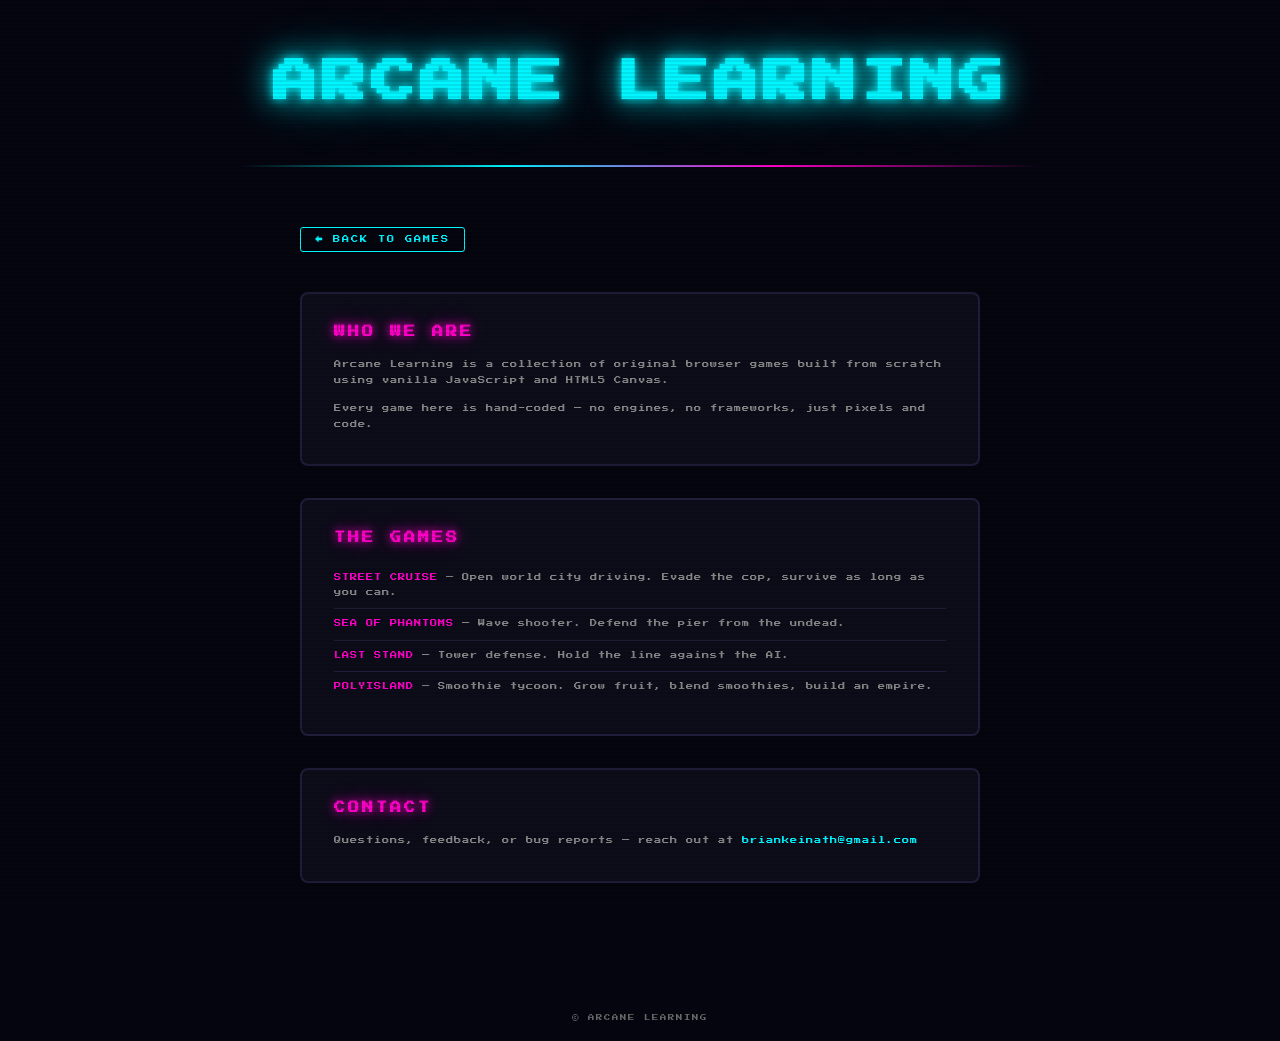
==== about/index.html @ b402abd0 "Add About Us page, duplicate Street Cruise to games/, reorder homepage cards Co-Authored-By: Claude " ====
<!DOCTYPE html>
<html lang="en">
<head>
  <meta charset="UTF-8">
  <meta name="viewport" content="width=device-width, initial-scale=1.0">
  <title>About Us — Arcane Learning</title>
  <link rel="stylesheet" href="../css/style.css">
  <style>
    .about-container {
      max-width: 760px;
      margin: 0 auto;
      padding: 0 40px 80px;
    }
    .about-section {
      border: 2px solid #1e1e3a;
      border-radius: 8px;
      padding: 32px;
      margin-bottom: 32px;
      background: #0d0d1a;
    }
    .about-section h2 {
      font-size: 0.7rem;
      color: #ff00c8;
      letter-spacing: 3px;
      margin-bottom: 20px;
      text-shadow: 0 0 10px #ff00c8, 0 0 24px rgba(255,0,200,0.4);
    }
    .about-section p {
      font-size: 0.45rem;
      color: #888;
      line-height: 2.2;
      letter-spacing: 1px;
      margin-bottom: 12px;
    }
    .about-section p:last-child { margin-bottom: 0; }
    .back-link {
      display: inline-block;
      margin-bottom: 40px;
      color: #00f5ff;
      font-size: 0.45rem;
      text-decoration: none;
      letter-spacing: 2px;
      border: 1px solid #00f5ff;
      padding: 8px 14px;
      border-radius: 3px;
    }
    .back-link:hover { background: #00f5ff; color: #000; }
    .game-list {
      list-style: none;
      padding: 0;
    }
    .game-list li {
      font-size: 0.45rem;
      color: #888;
      letter-spacing: 1px;
      padding: 8px 0;
      border-bottom: 1px solid #1e1e3a;
      line-height: 2;
    }
    .game-list li:last-child { border-bottom: none; }
    .game-list .tag {
      color: #ff00c8;
    }
  </style>
</head>
<body>

  <header>
    <h1 class="site-title">ARCANE LEARNING</h1>
  </header>

  <div class="divider"></div>

  <div class="about-container">

    <a href="../index.html" class="back-link">&#8592; BACK TO GAMES</a>

    <div class="about-section">
      <h2>WHO WE ARE</h2>
      <p>Arcane Learning is a collection of original browser games built from scratch using vanilla JavaScript and HTML5 Canvas.</p>
      <p>Every game here is hand-coded — no engines, no frameworks, just pixels and code.</p>
    </div>

    <div class="about-section">
      <h2>THE GAMES</h2>
      <ul class="game-list">
        <li><span class="tag">STREET CRUISE</span> — Open world city driving. Evade the cop, survive as long as you can.</li>
        <li><span class="tag">SEA OF PHANTOMS</span> — Wave shooter. Defend the pier from the undead.</li>
        <li><span class="tag">LAST STAND</span> — Tower defense. Hold the line against the AI.</li>
        <li><span class="tag">POLYISLAND</span> — Smoothie tycoon. Grow fruit, blend smoothies, build an empire.</li>
      </ul>
    </div>

    <div class="about-section">
      <h2>CONTACT</h2>
      <p>Questions, feedback, or bug reports — reach out at <span style="color:#00f5ff">briankeinath@gmail.com</span></p>
    </div>

  </div>

  <footer>
    <p>© ARCANE LEARNING</p>
  </footer>

</body>
</html>
---- css/style.css ----
@import url('https://fonts.googleapis.com/css2?family=Press+Start+2P&display=swap');

*, *::before, *::after { box-sizing: border-box; margin: 0; padding: 0; }

:root {
  --bg: #05050f;
  --card-bg: #0d0d1a;
  --card-border: #1e1e3a;
  --text: #d0d0ff;
  --dim: #666;
  --cyan: #00f5ff;
  --magenta: #ff00c8;
  --yellow: #ffe600;
}

body {
  background: var(--bg);
  color: var(--text);
  font-family: 'Press Start 2P', monospace;
  min-height: 100vh;
  overflow-x: hidden;
}

/* subtle scanline overlay */
body::after {
  content: '';
  position: fixed;
  inset: 0;
  background: repeating-linear-gradient(
    0deg,
    transparent,
    transparent 2px,
    rgba(0,0,0,0.08) 2px,
    rgba(0,0,0,0.08) 4px
  );
  pointer-events: none;
  z-index: 100;
}

/* ── HEADER ── */
header {
  text-align: center;
  padding: 60px 20px 40px;
}

.site-title {
  font-size: clamp(1.4rem, 4vw, 2.8rem);
  color: var(--cyan);
  text-shadow:
    0 0 10px var(--cyan),
    0 0 30px var(--cyan),
    0 0 60px rgba(0,245,255,0.4);
  letter-spacing: 4px;
  margin-bottom: 20px;
}

.site-subtitle {
  font-size: 0.6rem;
  color: var(--dim);
  letter-spacing: 6px;
  animation: blink 1.2s step-end infinite;
}

@keyframes blink {
  50% { opacity: 0; }
}

/* ── DIVIDER ── */
.divider {
  width: 80%;
  max-width: 800px;
  height: 2px;
  margin: 0 auto 60px;
  background: linear-gradient(90deg, transparent, var(--cyan), var(--magenta), transparent);
}

/* ── GAME GRID ── */
.game-grid {
  display: flex;
  flex-wrap: wrap;
  justify-content: center;
  gap: 32px;
  padding: 0 40px 80px;
  max-width: 1200px;
  margin: 0 auto;
}

/* ── GAME CARD ── */
.game-card {
  display: flex;
  flex-direction: column;
  width: 280px;
  border: 2px solid var(--card-border);
  border-radius: 8px;
  overflow: hidden;
  text-decoration: none;
  background: var(--card-bg);
  transition: transform 0.15s ease, border-color 0.15s ease, box-shadow 0.15s ease;
  cursor: pointer;
}

.game-card:hover {
  transform: translateY(-8px) scale(1.02);
}

/* per-game accent colors */
.game-card.about-us:hover        { border-color: #ff00c8; box-shadow: 0 0 24px rgba(255,0,200,0.4); }
.game-card.city-driver:hover     { border-color: #e74c3c; box-shadow: 0 0 24px rgba(231,76,60,0.4); }
.game-card.sea-of-phantoms:hover { border-color: #00b4d8; box-shadow: 0 0 24px rgba(0,180,216,0.4); }
.game-card.last-stand:hover      { border-color: #00f5ff; box-shadow: 0 0 24px rgba(0,245,255,0.4); }
.game-card.poly-island:hover     { border-color: #52b788; box-shadow: 0 0 24px rgba(82,183,136,0.4); }

/* ── CARD ICON ── */
.card-icon {
  width: 100%;
  height: 180px;
  display: flex;
  align-items: center;
  justify-content: center;
}

.about-us        .card-icon { background: linear-gradient(135deg, #1a001a, #0d0020); }
.city-driver     .card-icon { background: linear-gradient(135deg, #000d2a, #2a000d); }
.sea-of-phantoms .card-icon { background: linear-gradient(135deg, #000d1a, #001e38); }
.last-stand      .card-icon { background: linear-gradient(135deg, #000d1a, #001428); }
.poly-island     .card-icon { background: linear-gradient(135deg, #001a0d, #003320); }

.card-icon svg {
  width: 110px;
  height: 110px;
}

/* ── CARD INFO ── */
.card-info {
  padding: 20px 16px;
  display: flex;
  flex-direction: column;
  gap: 10px;
  border-top: 2px solid var(--card-border);
}

.card-title {
  font-size: 0.65rem;
  letter-spacing: 2px;
  color: #fff;
}

.about-us        .card-title { color: #ff00c8; }
.city-driver     .card-title { color: #e74c3c; }
.sea-of-phantoms .card-title { color: #00b4d8; }
.last-stand      .card-title { color: #00f5ff; }
.poly-island     .card-title { color: #52b788; }

.card-desc {
  font-size: 0.45rem;
  color: var(--dim);
  line-height: 1.8;
  letter-spacing: 1px;
}

.play-btn {
  display: inline-block;
  margin-top: 6px;
  padding: 8px 14px;
  font-size: 0.5rem;
  letter-spacing: 2px;
  color: var(--bg);
  border-radius: 3px;
  align-self: flex-start;
}

.about-us        .play-btn { background: #ff00c8; }
.city-driver     .play-btn { background: #e74c3c; }
.sea-of-phantoms .play-btn { background: #00b4d8; }
.last-stand      .play-btn { background: #00f5ff; }
.poly-island     .play-btn { background: #52b788; }

.game-card:hover .play-btn {
  filter: brightness(1.15);
}

/* ── FOOTER ── */
footer {
  text-align: center;
  padding: 20px;
  font-size: 0.4rem;
  color: var(--dim);
  letter-spacing: 2px;
}

/* ── MOBILE ── */
@media (max-width: 600px) {
  header {
    padding: 30px 16px 20px;
  }

  .divider {
    margin-bottom: 30px;
  }

  .game-grid {
    padding: 0 16px 40px;
    gap: 16px;
  }

  .game-card {
    width: 100%;
  }
}
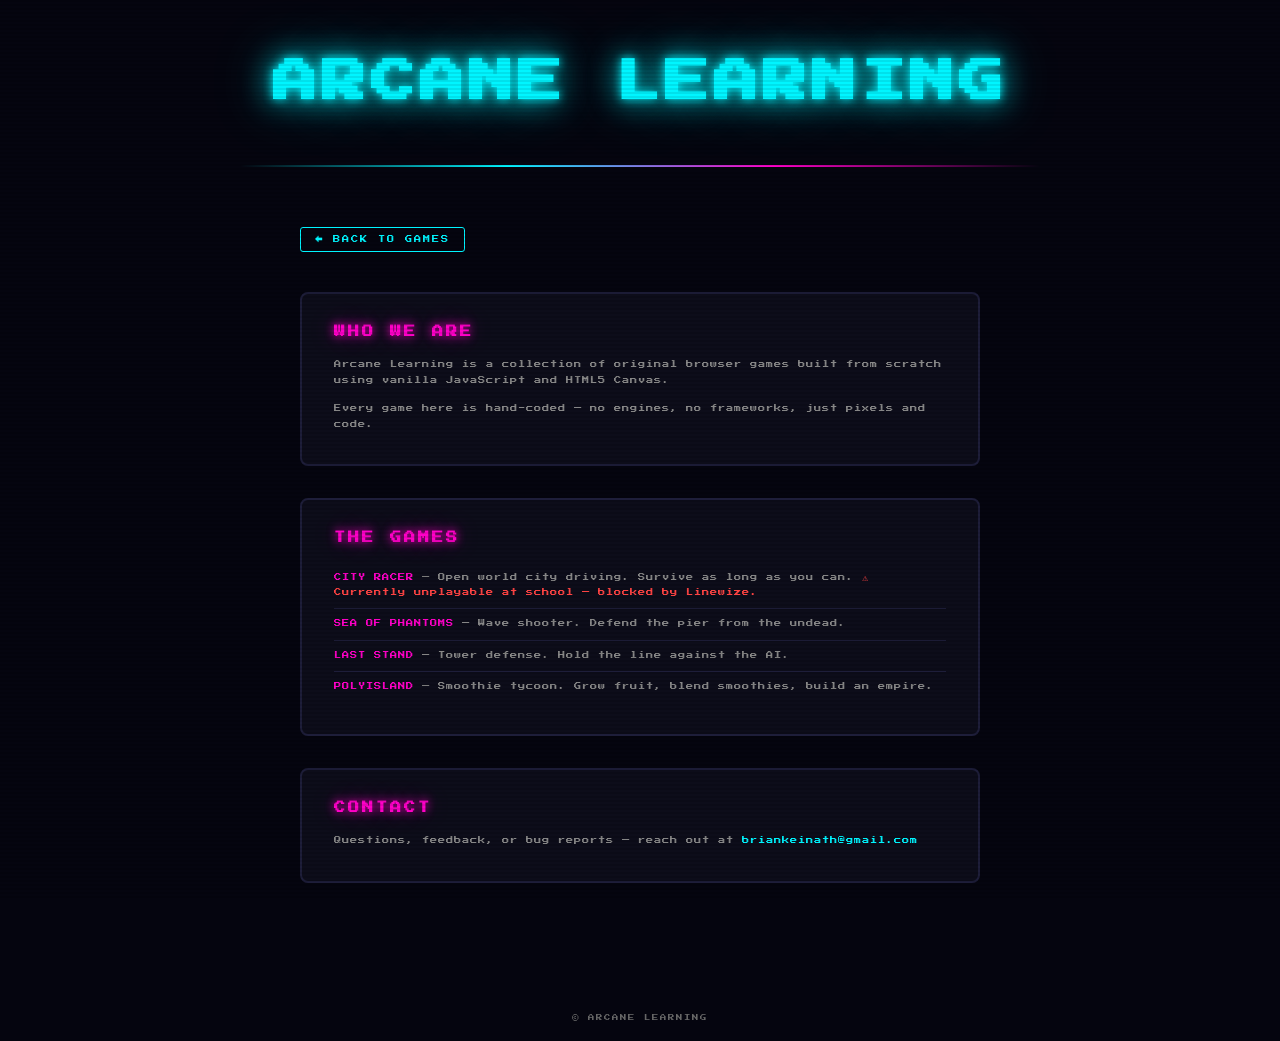
==== commit bc033ed3: "Remove Math Drive, note City Racer blocked by Linewize in About Us Co-Authored-By: Claude Sonnet 4.6" ====
--- a/about/index.html
+++ b/about/index.html
@@ -84,7 +84,7 @@
     <div class="about-section">
       <h2>THE GAMES</h2>
       <ul class="game-list">
-        <li><span class="tag">STREET CRUISE</span> — Open world city driving. Evade the cop, survive as long as you can.</li>
+        <li><span class="tag">CITY RACER</span> — Open world city driving. Survive as long as you can. <span style="color:#ff4444">⚠ Currently unplayable at school — blocked by Linewize.</span></li>
         <li><span class="tag">SEA OF PHANTOMS</span> — Wave shooter. Defend the pier from the undead.</li>
         <li><span class="tag">LAST STAND</span> — Tower defense. Hold the line against the AI.</li>
         <li><span class="tag">POLYISLAND</span> — Smoothie tycoon. Grow fruit, blend smoothies, build an empire.</li>
--- a/css/style.css
+++ b/css/style.css
@@ -105,7 +105,8 @@
 
 /* per-game accent colors */
 .game-card.about-us:hover        { border-color: #ff00c8; box-shadow: 0 0 24px rgba(255,0,200,0.4); }
-.game-card.city-driver:hover     { border-color: #e74c3c; box-shadow: 0 0 24px rgba(231,76,60,0.4); }
+.game-card.math-drive:hover      { border-color: #ff9f00; box-shadow: 0 0 24px rgba(255,159,0,0.4); }
+.game-card.city-racer:hover      { border-color: #00d4ff; box-shadow: 0 0 24px rgba(0,212,255,0.4); }
 .game-card.sea-of-phantoms:hover { border-color: #00b4d8; box-shadow: 0 0 24px rgba(0,180,216,0.4); }
 .game-card.last-stand:hover      { border-color: #00f5ff; box-shadow: 0 0 24px rgba(0,245,255,0.4); }
 .game-card.poly-island:hover     { border-color: #52b788; box-shadow: 0 0 24px rgba(82,183,136,0.4); }
@@ -120,7 +121,8 @@
 }
 
 .about-us        .card-icon { background: linear-gradient(135deg, #1a001a, #0d0020); }
-.city-driver     .card-icon { background: linear-gradient(135deg, #000d2a, #2a000d); }
+.math-drive      .card-icon { background: linear-gradient(135deg, #0a0800, #1a0f00); }
+.city-racer      .card-icon { background: linear-gradient(135deg, #00080a, #001a20); }
 .sea-of-phantoms .card-icon { background: linear-gradient(135deg, #000d1a, #001e38); }
 .last-stand      .card-icon { background: linear-gradient(135deg, #000d1a, #001428); }
 .poly-island     .card-icon { background: linear-gradient(135deg, #001a0d, #003320); }
@@ -146,7 +148,8 @@
 }
 
 .about-us        .card-title { color: #ff00c8; }
-.city-driver     .card-title { color: #e74c3c; }
+.math-drive      .card-title { color: #ff9f00; }
+.city-racer      .card-title { color: #00d4ff; }
 .sea-of-phantoms .card-title { color: #00b4d8; }
 .last-stand      .card-title { color: #00f5ff; }
 .poly-island     .card-title { color: #52b788; }
@@ -170,7 +173,8 @@
 }
 
 .about-us        .play-btn { background: #ff00c8; }
-.city-driver     .play-btn { background: #e74c3c; }
+.math-drive      .play-btn { background: #ff9f00; }
+.city-racer      .play-btn { background: #00d4ff; }
 .sea-of-phantoms .play-btn { background: #00b4d8; }
 .last-stand      .play-btn { background: #00f5ff; }
 .poly-island     .play-btn { background: #52b788; }
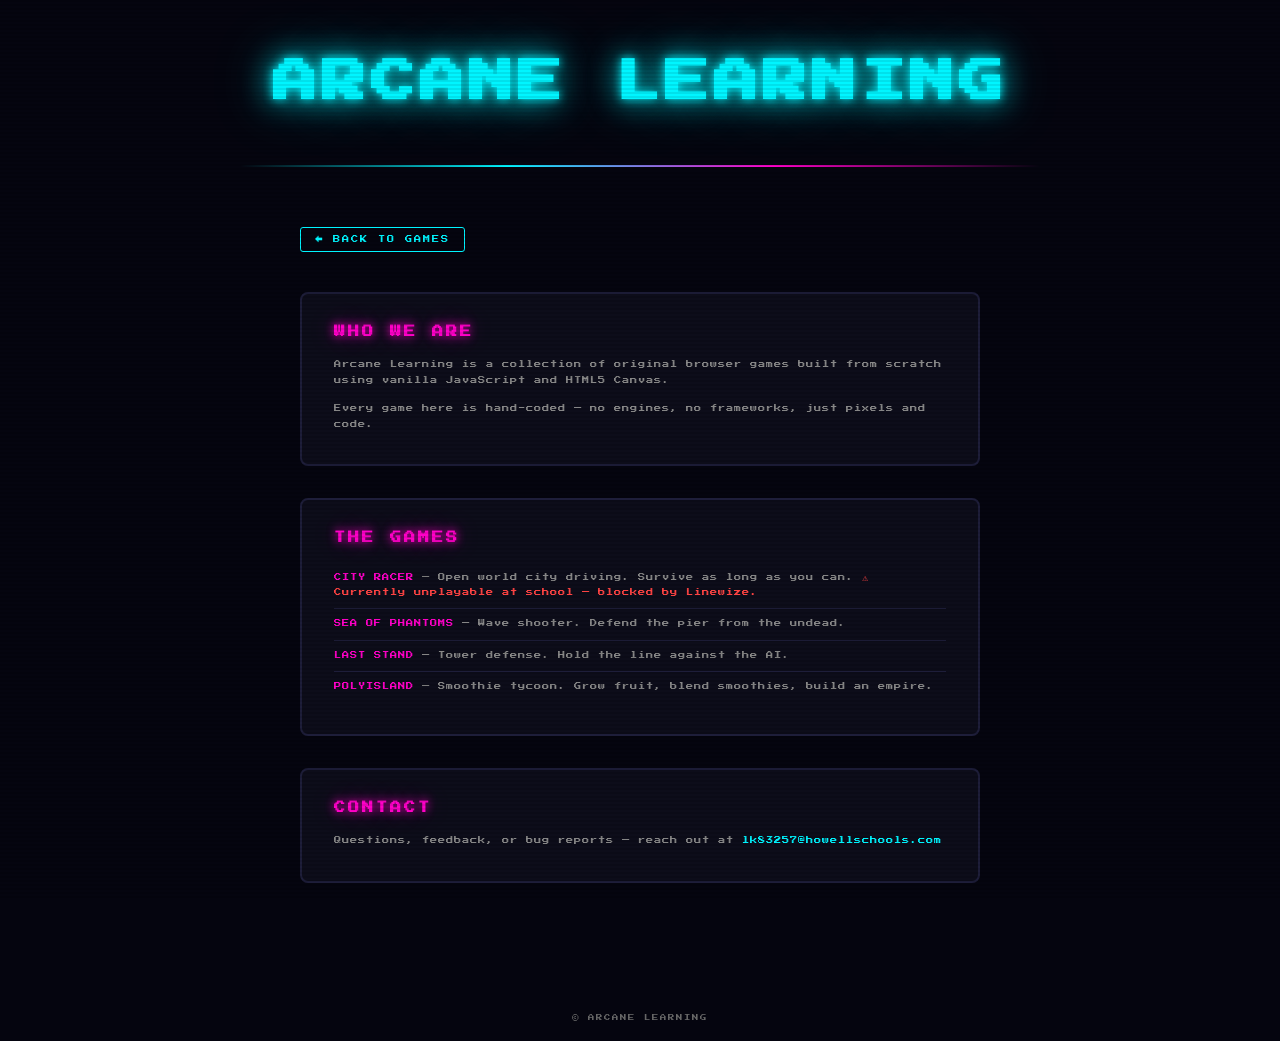
==== commit 223fd5c1: "Update contact email in About Us Co-Authored-By: Claude Sonnet 4.6 <noreply@anthropic.com>" ====
--- a/about/index.html
+++ b/about/index.html
@@ -93,7 +93,7 @@
 
     <div class="about-section">
       <h2>CONTACT</h2>
-      <p>Questions, feedback, or bug reports — reach out at <span style="color:#00f5ff">briankeinath@gmail.com</span></p>
+      <p>Questions, feedback, or bug reports — reach out at <span style="color:#00f5ff">lk83257@howellschools.com</span></p>
     </div>
 
   </div>
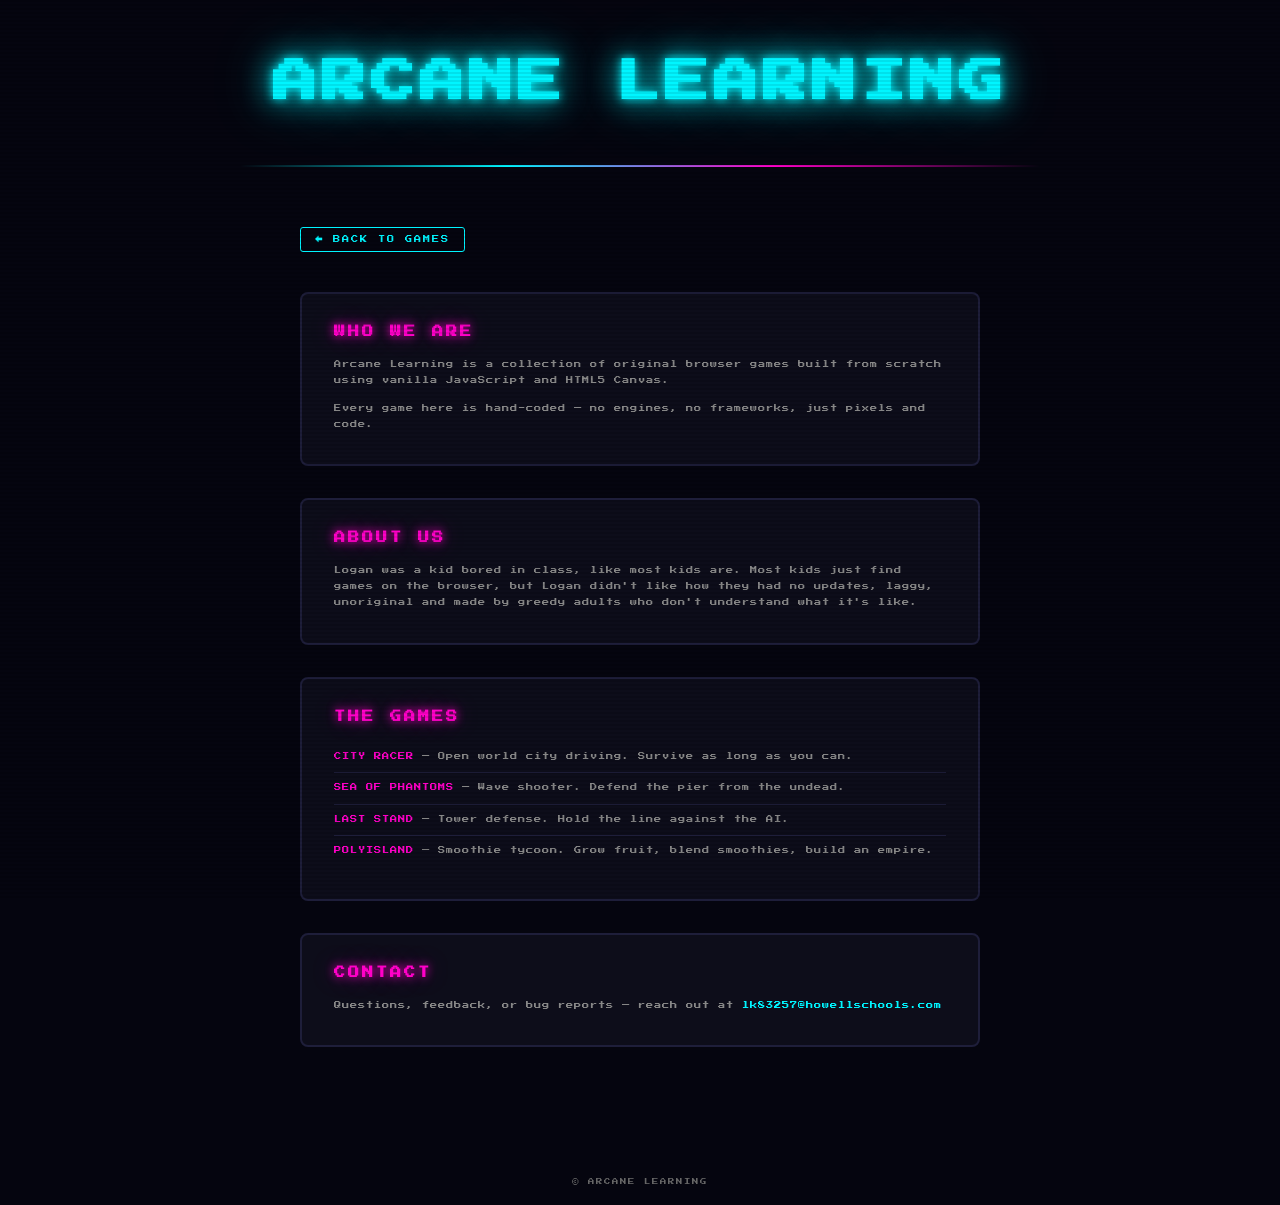
==== commit 29ebaa56: "add tower inspect panel, lobby bar, cop car, about page update - last-stand: click placed tower to d" ====
--- a/about/index.html
+++ b/about/index.html
@@ -82,9 +82,14 @@
     </div>
 
     <div class="about-section">
+      <h2>ABOUT US</h2>
+      <p>Logan was a kid bored in class, like most kids are. Most kids just find games on the browser, but Logan didn't like how they had no updates, laggy, unoriginal and made by greedy adults who don't understand what it's like.</p>
+    </div>
+
+    <div class="about-section">
       <h2>THE GAMES</h2>
       <ul class="game-list">
-        <li><span class="tag">CITY RACER</span> — Open world city driving. Survive as long as you can. <span style="color:#ff4444">⚠ Currently unplayable at school — blocked by Linewize.</span></li>
+        <li><span class="tag">CITY RACER</span> — Open world city driving. Survive as long as you can.</li>
         <li><span class="tag">SEA OF PHANTOMS</span> — Wave shooter. Defend the pier from the undead.</li>
         <li><span class="tag">LAST STAND</span> — Tower defense. Hold the line against the AI.</li>
         <li><span class="tag">POLYISLAND</span> — Smoothie tycoon. Grow fruit, blend smoothies, build an empire.</li>
